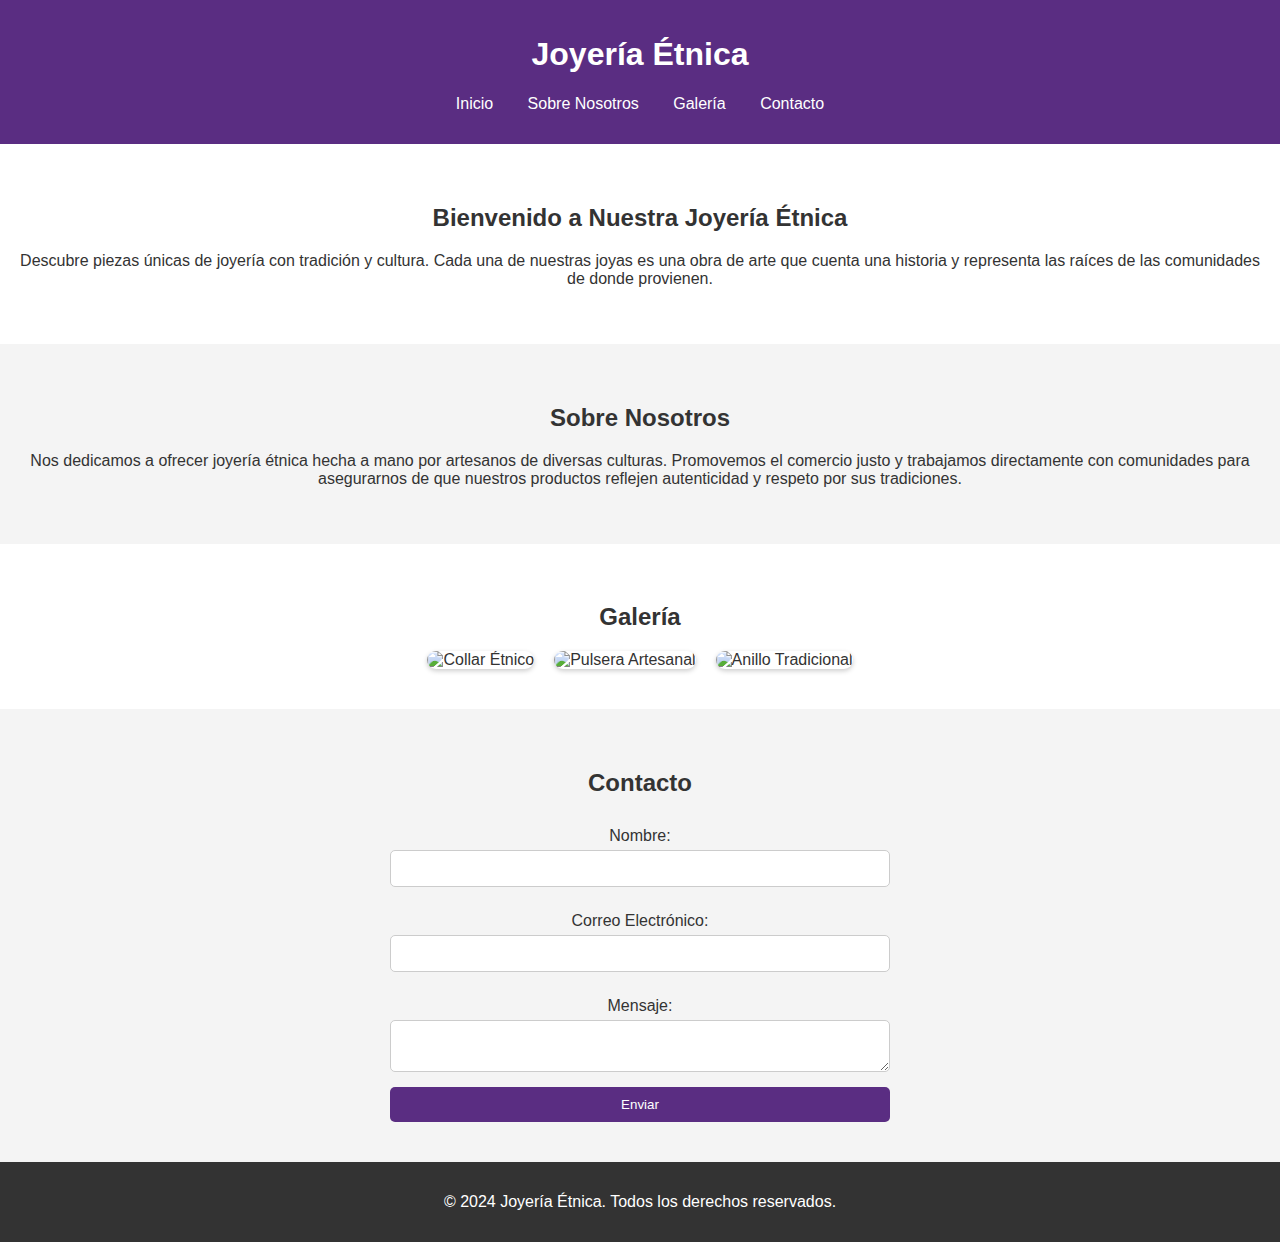
==== index.html @ 3d01ee66 "Add files via upload" ====
<!DOCTYPE html>
<html lang="es">
<head>
    <meta charset="UTF-8">
    <meta name="viewport" content="width=device-width, initial-scale=1.0">
    <title>Joyería Étnica</title>
    <link rel="stylesheet" href="styles.css">
</head>
<body>
    <header>
        <h1>Joyería Étnica</h1>
        <nav>
            <ul>
                <li><a href="#home">Inicio</a></li>
                <li><a href="#about">Sobre Nosotros</a></li>
                <li><a href="#gallery">Galería</a></li>
                <li><a href="#contact">Contacto</a></li>
            </ul>
        </nav>
    </header>

    <section id="home" class="section-home">
        <h2>Bienvenido a Nuestra Joyería Étnica</h2>
        <p>Descubre piezas únicas de joyería con tradición y cultura. Cada una de nuestras joyas es una obra de arte que cuenta una historia y representa las raíces de las comunidades de donde provienen.</p>
    </section>

    <section id="about" class="section-about">
        <h2>Sobre Nosotros</h2>
        <p>Nos dedicamos a ofrecer joyería étnica hecha a mano por artesanos de diversas culturas. Promovemos el comercio justo y trabajamos directamente con comunidades para asegurarnos de que nuestros productos reflejen autenticidad y respeto por sus tradiciones.</p>
    </section>

    <section id="gallery" class="section-gallery">
        <h2>Galería</h2>
        <div class="gallery">
            <img src="imagen1.jpg" alt="Collar Étnico">
            <img src="imagen2.jpg" alt="Pulsera Artesanal">
            <img src="imagen3.jpg" alt="Anillo Tradicional">
        </div>
    </section>

    <section id="contact" class="section-contact">
        <h2>Contacto</h2>
        <form action="#">
            <label for="name">Nombre:</label>
            <input type="text" id="name" name="name" required>
            
            <label for="email">Correo Electrónico:</label>
            <input type="email" id="email" name="email" required>
            
            <label for="message">Mensaje:</label>
            <textarea id="message" name="message" required></textarea>
            
            <button type="submit">Enviar</button>
        </form>
    </section>

    <footer>
        <p>&copy; 2024 Joyería Étnica. Todos los derechos reservados.</p>
    </footer>
</body>
</html>
---- styles.css ----
body {
    font-family: Arial, sans-serif;
    margin: 0;
    padding: 0;
    color: #333;
}

header {
    background-color: #5a2d82;
    color: white;
    padding: 15px;
    text-align: center;
}

nav ul {
    list-style: none;
    padding: 0;
}

nav ul li {
    display: inline;
    margin: 0 15px;
}

nav ul li a {
    color: white;
    text-decoration: none;
}

.section-home, .section-about, .section-gallery, .section-contact {
    padding: 40px 20px;
    text-align: center;
}

.section-about, .section-contact {
    background-color: #f4f4f4;
}

.gallery {
    display: flex;
    justify-content: center;
    gap: 20px;
}

.gallery img {
    max-width: 100%;
    height: auto;
    border-radius: 10px;
    box-shadow: 0 2px 5px rgba(0, 0, 0, 0.2);
}

form {
    max-width: 500px;
    margin: 0 auto;
    display: flex;
    flex-direction: column;
}

label {
    margin-top: 10px;
    margin-bottom: 5px;
}

input, textarea {
    padding: 10px;
    margin-bottom: 15px;
    border: 1px solid #ccc;
    border-radius: 5px;
}

button {
    padding: 10px;
    background-color: #5a2d82;
    color: white;
    border: none;
    border-radius: 5px;
    cursor: pointer;
}

button:hover {
    background-color: #482063;
}

footer {
    background-color: #333;
    color: white;
    text-align: center;
    padding: 15px 0;
}
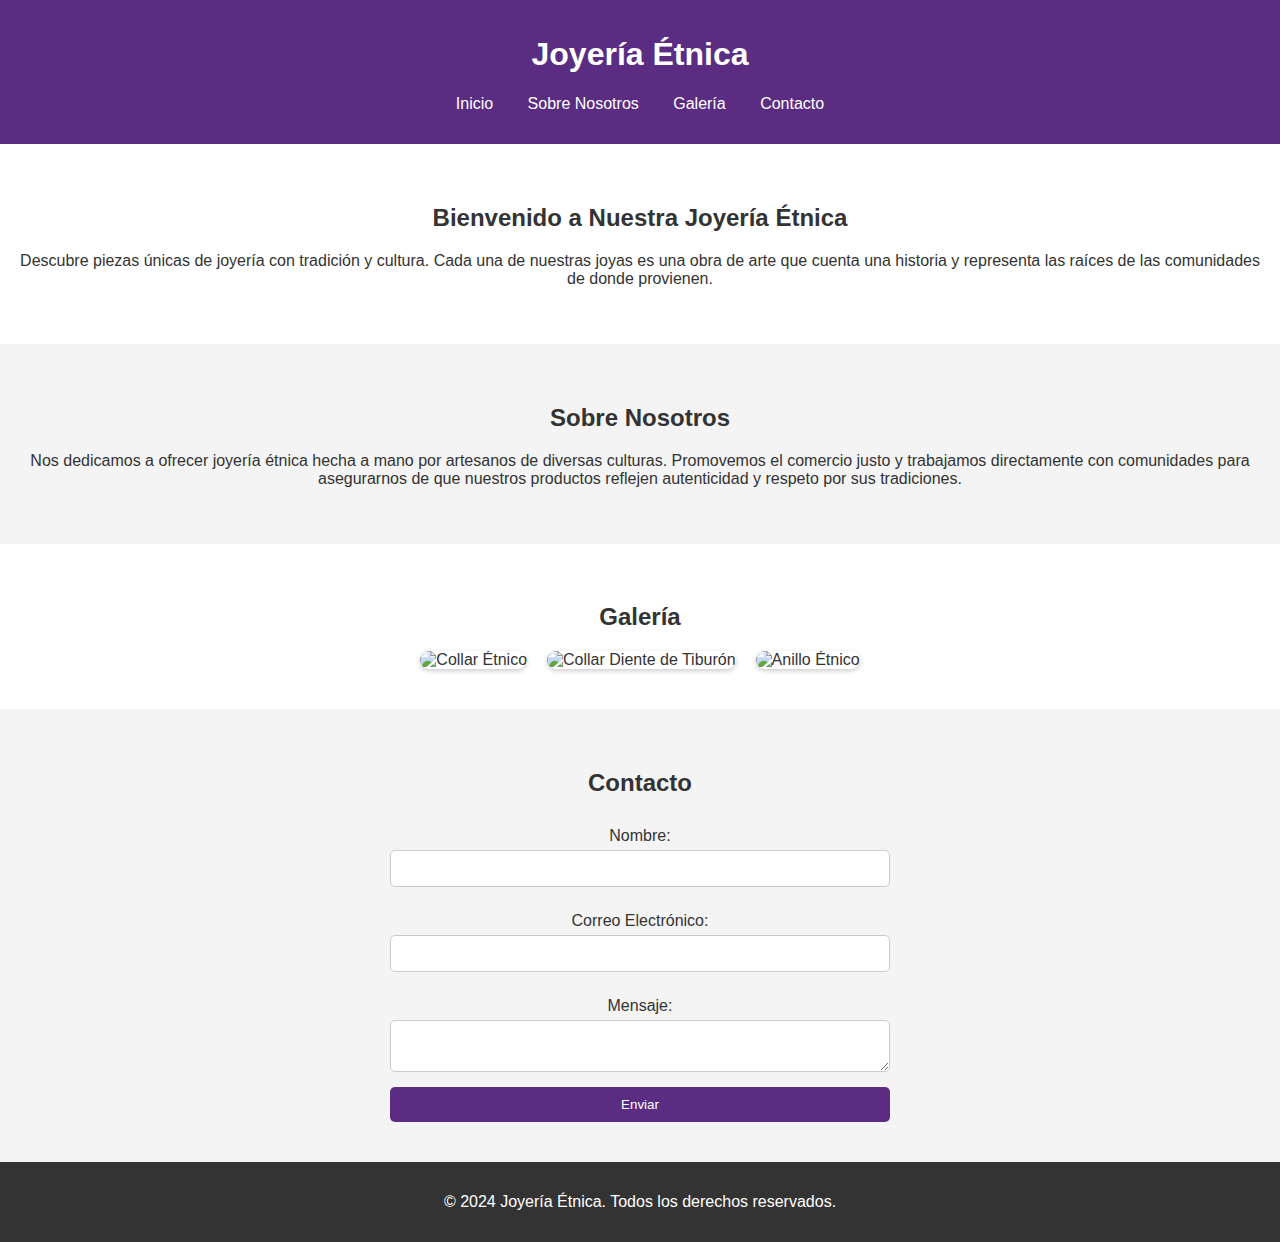
==== commit 3b580d6b: "Add files via upload" ====
--- a/index.html
+++ b/index.html
@@ -33,8 +33,8 @@
         <h2>Galería</h2>
         <div class="gallery">
             <img src="imagen1.jpg" alt="Collar Étnico">
-            <img src="imagen2.jpg" alt="Pulsera Artesanal">
-            <img src="imagen3.jpg" alt="Anillo Tradicional">
+            <img src="imagen2.jpg" alt="Collar Diente de Tiburón">
+            <img src="imagen3.jpg" alt="Anillo Étnico">
         </div>
     </section>
 
@@ -59,3 +59,4 @@
     </footer>
 </body>
 </html>
+
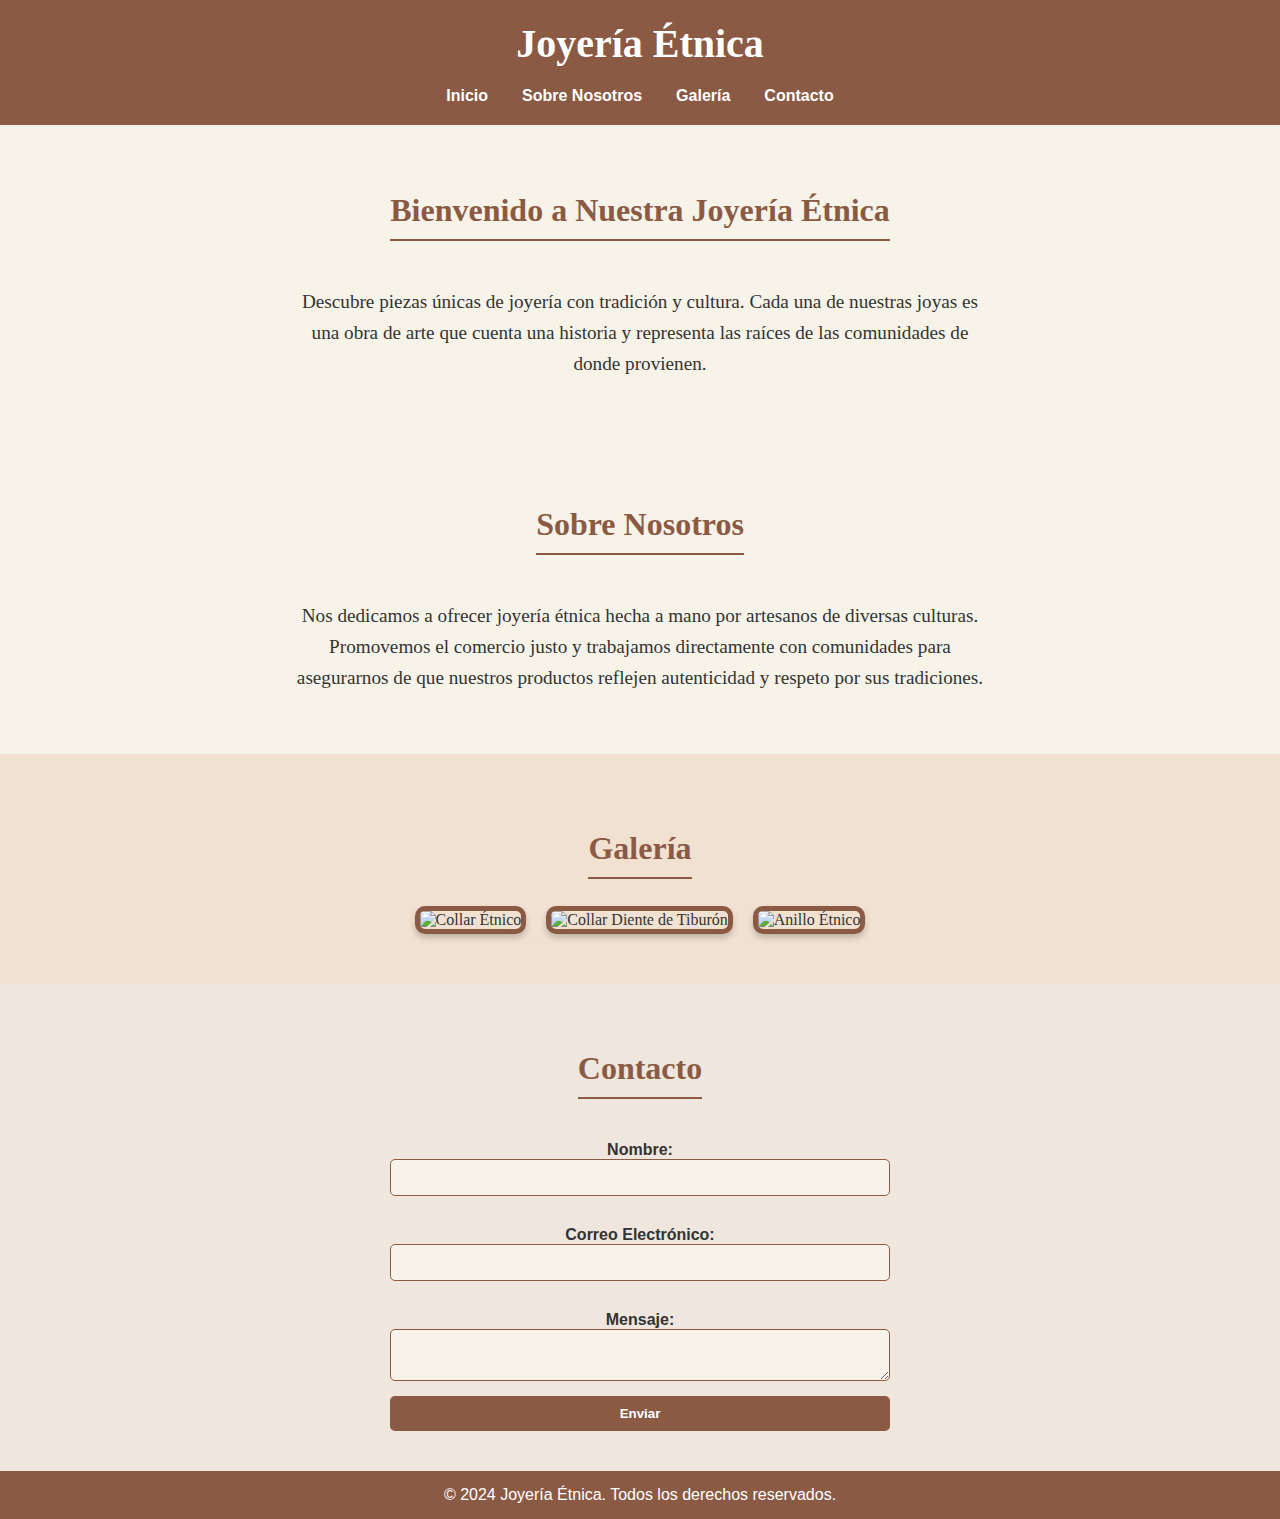
==== commit 8a59f0f8: "Add files via upload" ====
--- a/index.html
+++ b/index.html
@@ -32,9 +32,9 @@
     <section id="gallery" class="section-gallery">
         <h2>Galería</h2>
         <div class="gallery">
-            <img src="imagen1.jpg" alt="Collar Étnico">
-            <img src="imagen2.jpg" alt="Collar Diente de Tiburón">
-            <img src="imagen3.jpg" alt="Anillo Étnico">
+            <img src="mnt/data/Collar-Etnico-Dorado.png" alt="Collar Étnico">
+            <img src="mnt/data/il_fullxfull.2538157449_h6w9.png" alt="Collar Diente de Tiburón">
+            <img src="mnt/data/D_NQ_NP_641280-CBT74147338030_012024-O.png" alt="Anillo Étnico">
         </div>
     </section>
 
@@ -60,3 +60,5 @@
 </body>
 </html>
 
+
+
--- a/styles.css
+++ b/styles.css
@@ -1,20 +1,32 @@
+/* Estilos generales */
 body {
-    font-family: Arial, sans-serif;
+    font-family: 'Georgia', serif;
+    background-color: #f7f3e9;
+    color: #333;
     margin: 0;
     padding: 0;
-    color: #333;
 }
 
+/* Encabezado */
 header {
-    background-color: #5a2d82;
+    background-color: #8a5a44;
     color: white;
-    padding: 15px;
+    padding: 20px;
     text-align: center;
+    background-image: url('textura-etnica.png'); /* Puedes usar una textura étnica de fondo */
+    background-size: cover;
+}
+
+header h1 {
+    font-family: 'Palatino Linotype', serif;
+    font-size: 2.5em;
+    margin: 0;
 }
 
 nav ul {
     list-style: none;
     padding: 0;
+    margin: 20px 0 0;
 }
 
 nav ul li {
@@ -25,28 +37,56 @@
 nav ul li a {
     color: white;
     text-decoration: none;
+    font-weight: bold;
+    font-family: 'Verdana', sans-serif;
 }
 
+/* Sección principal */
 .section-home, .section-about, .section-gallery, .section-contact {
     padding: 40px 20px;
     text-align: center;
 }
 
-.section-about, .section-contact {
-    background-color: #f4f4f4;
+.section-home h2, .section-about h2, .section-gallery h2, .section-contact h2 {
+    font-family: 'Palatino Linotype', serif;
+    color: #8a5a44;
+    font-size: 2em;
+    border-bottom: 2px solid #8a5a44;
+    display: inline-block;
+    padding-bottom: 10px;
+}
+
+.section-home p, .section-about p {
+    font-size: 1.2em;
+    line-height: 1.6;
+    max-width: 700px;
+    margin: 20px auto;
+}
+
+/* Sección de galería */
+.section-gallery {
+    background-color: #f1e1d1;
+    padding: 50px 20px;
 }
 
 .gallery {
     display: flex;
     justify-content: center;
     gap: 20px;
+    flex-wrap: wrap;
 }
 
 .gallery img {
-    max-width: 100%;
+    max-width: 250px;
     height: auto;
     border-radius: 10px;
-    box-shadow: 0 2px 5px rgba(0, 0, 0, 0.2);
+    box-shadow: 0 4px 6px rgba(0, 0, 0, 0.2);
+    border: 5px solid #8a5a44;
+}
+
+/* Sección de contacto */
+.section-contact {
+    background-color: #efe7dd;
 }
 
 form {
@@ -57,33 +97,43 @@
 }
 
 label {
-    margin-top: 10px;
-    margin-bottom: 5px;
+    margin-top: 15px;
+    font-weight: bold;
+    font-family: 'Verdana', sans-serif;
 }
 
 input, textarea {
     padding: 10px;
     margin-bottom: 15px;
-    border: 1px solid #ccc;
+    border: 1px solid #8a5a44;
     border-radius: 5px;
+    background-color: #f7f3e9;
 }
 
 button {
     padding: 10px;
-    background-color: #5a2d82;
+    background-color: #8a5a44;
     color: white;
     border: none;
     border-radius: 5px;
     cursor: pointer;
+    font-family: 'Verdana', sans-serif;
+    font-weight: bold;
 }
 
 button:hover {
-    background-color: #482063;
+    background-color: #6f4431;
 }
 
+/* Pie de página */
 footer {
-    background-color: #333;
+    background-color: #8a5a44;
     color: white;
     text-align: center;
     padding: 15px 0;
+    font-family: 'Verdana', sans-serif;
 }
+
+footer p {
+    margin: 0;
+}
